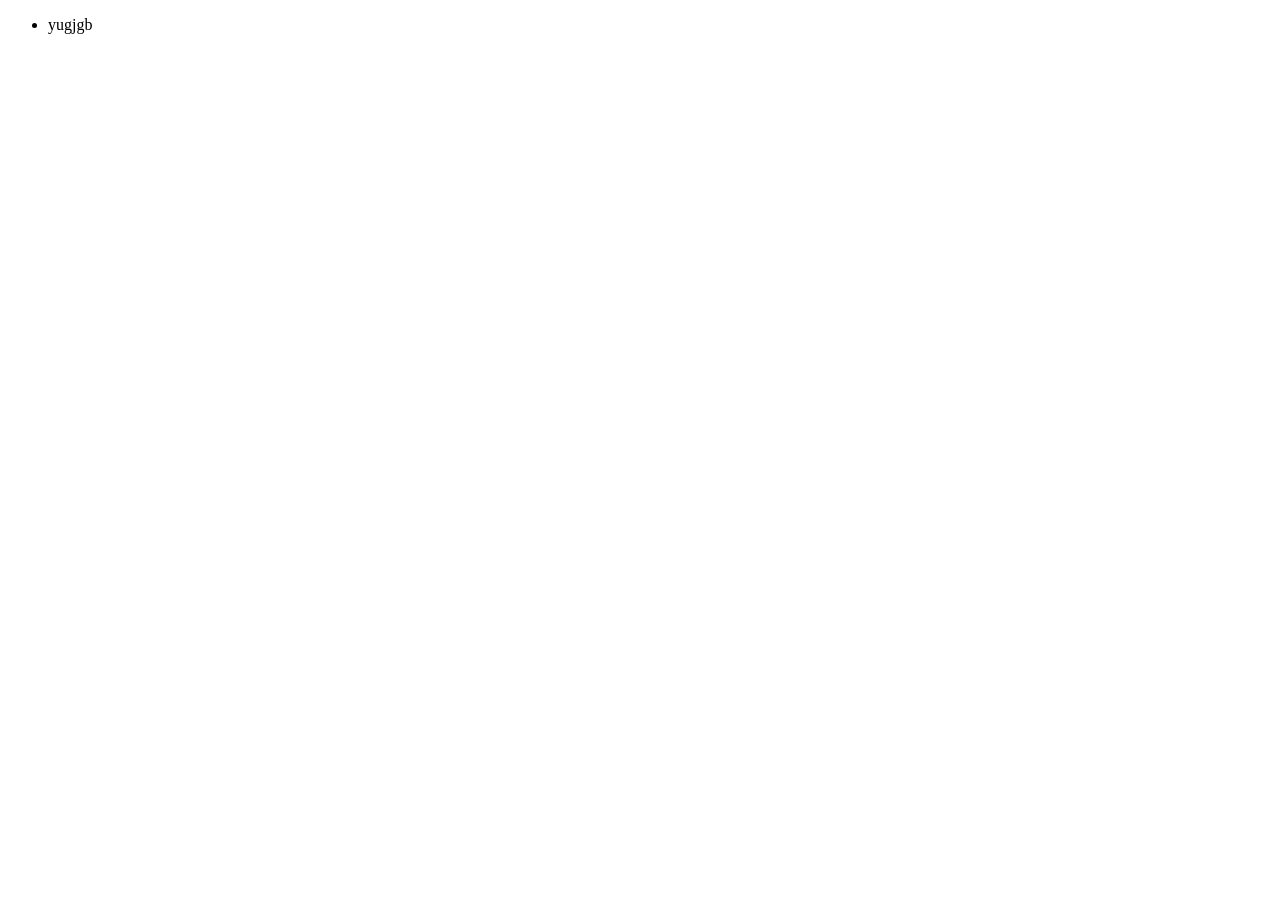
==== index.html @ 10222308 "changes" ====
<!doctype html>
<html lang="en">
  <head>
    <meta charset="UTF-8" />
    <meta name="viewport" content="width=device-width, initial-scale=1.0" />
    <title>Document</title>
  </head>
  <body>
    <ul>
      <li>yugjgb</li>
    </ul>
  </body>
</html>
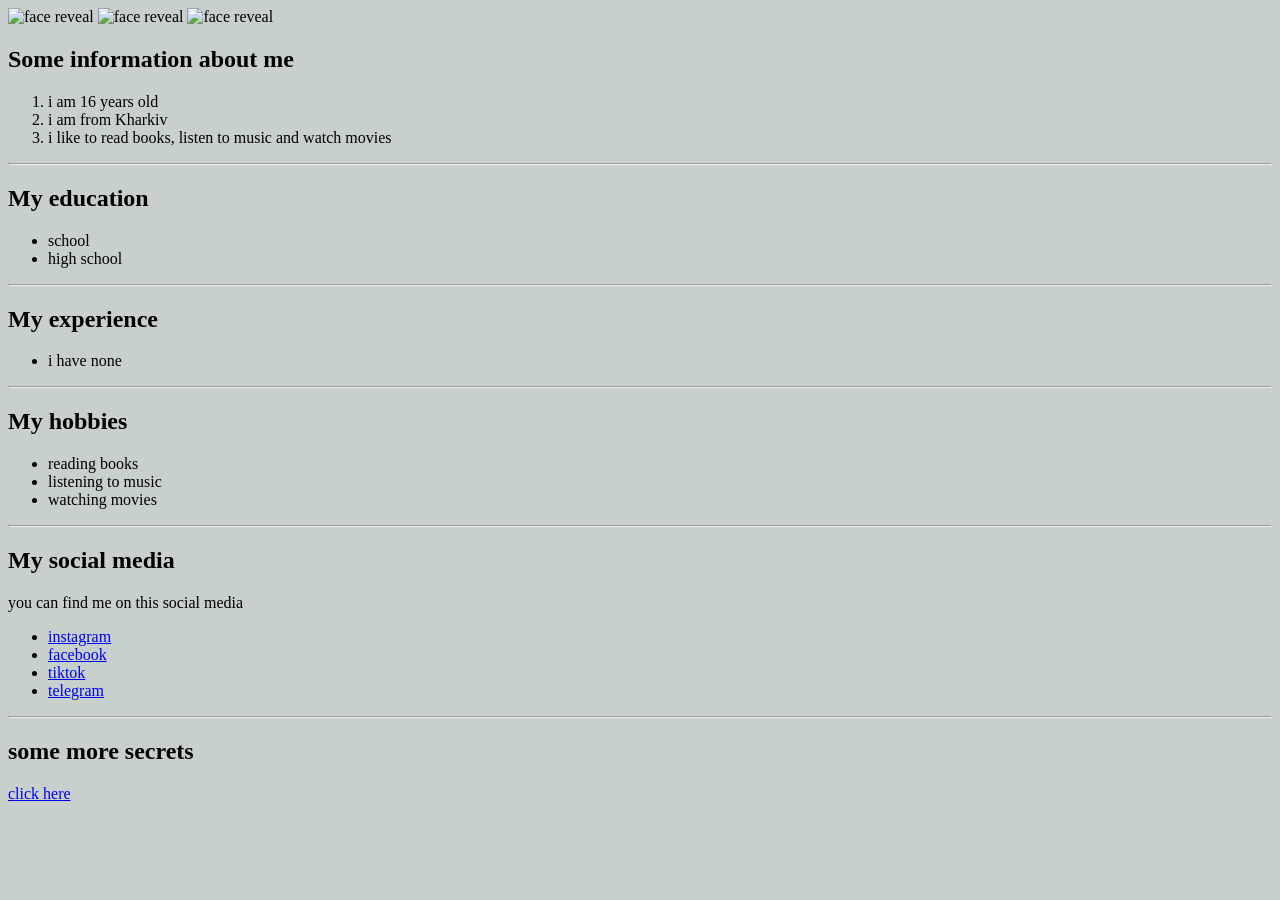
==== commit 04417c8e: "changes" ====
--- a/index.html
+++ b/index.html
@@ -6,8 +6,108 @@
     <title>Document</title>
   </head>
   <body>
-    <ul>
-      <li>yugjgb</li>
-    </ul>
+    <img src="./pavlin.jpg" alt="face reveal" height="300" width="300" />
+
+    <img src="pavlin 3.jpg" alt="face reveal" height="300" width="300" />
+
+    <img src="pavlin 2.jpg" alt="face reveal" height="300" width="300" />
+    <section>
+      <h2>Some information about me</h2>
+
+      <ol>
+        <li>i am 16 years old</li>
+        <li>i am from Kharkiv</li>
+        <li>i like to read books, listen to music and watch movies</li>
+      </ol>
+    </section>
+
+    <hr />
+    <section>
+      <h2>My education</h2>
+
+      <ul>
+        <li>school</li>
+        <li>high school</li>
+      </ul>
+    </section>
+
+    <section>
+      <hr />
+
+      <h2>My experience</h2>
+
+      <ul>
+        <li>i have none</li>
+      </ul>
+    </section>
+
+    <hr />
+
+    <section>
+      <h2>My hobbies</h2>
+
+      <ul>
+        <li>reading books</li>
+        <li>listening to music</li>
+        <li>watching movies</li>
+      </ul>
+    </section>
+
+    <hr />
+
+    <section>
+      <h2>My social media</h2>
+      <p style="color: black">you can find me on this social media</p>
+
+      <ul>
+        <li>
+          <a
+            href="https://www.instagram.com"
+            target="_blank"
+            rel="noopener noreferrer"
+            >instagram</a
+          >
+        </li>
+        <li>
+          <a
+            href="https://www.facebook.com"
+            target="_blank"
+            rel="noopener noreferrer"
+            >facebook</a
+          >
+        </li>
+        <li>
+          <a
+            href="https://www.tiktok.com"
+            target="_blank"
+            rel="noopener noreferrer"
+            >tiktok</a
+          >
+        </li>
+        <li>
+          <a
+            href="https://t.me/Ietyaga"
+            target="_blank"
+            rel="noopener noreferrer"
+            >telegram</a
+          >
+        </li>
+      </ul>
+    </section>
+
+    <section>
+      <hr />
+      <h2>some more secrets</h2>
+
+      <a href="about.html" target="_blank" rel="noopener noreferrer">
+        click here
+      </a>
+    </section>
+
+    <style>
+      body {
+        background-color: #c7d0cc;
+      }
+    </style>
   </body>
 </html>
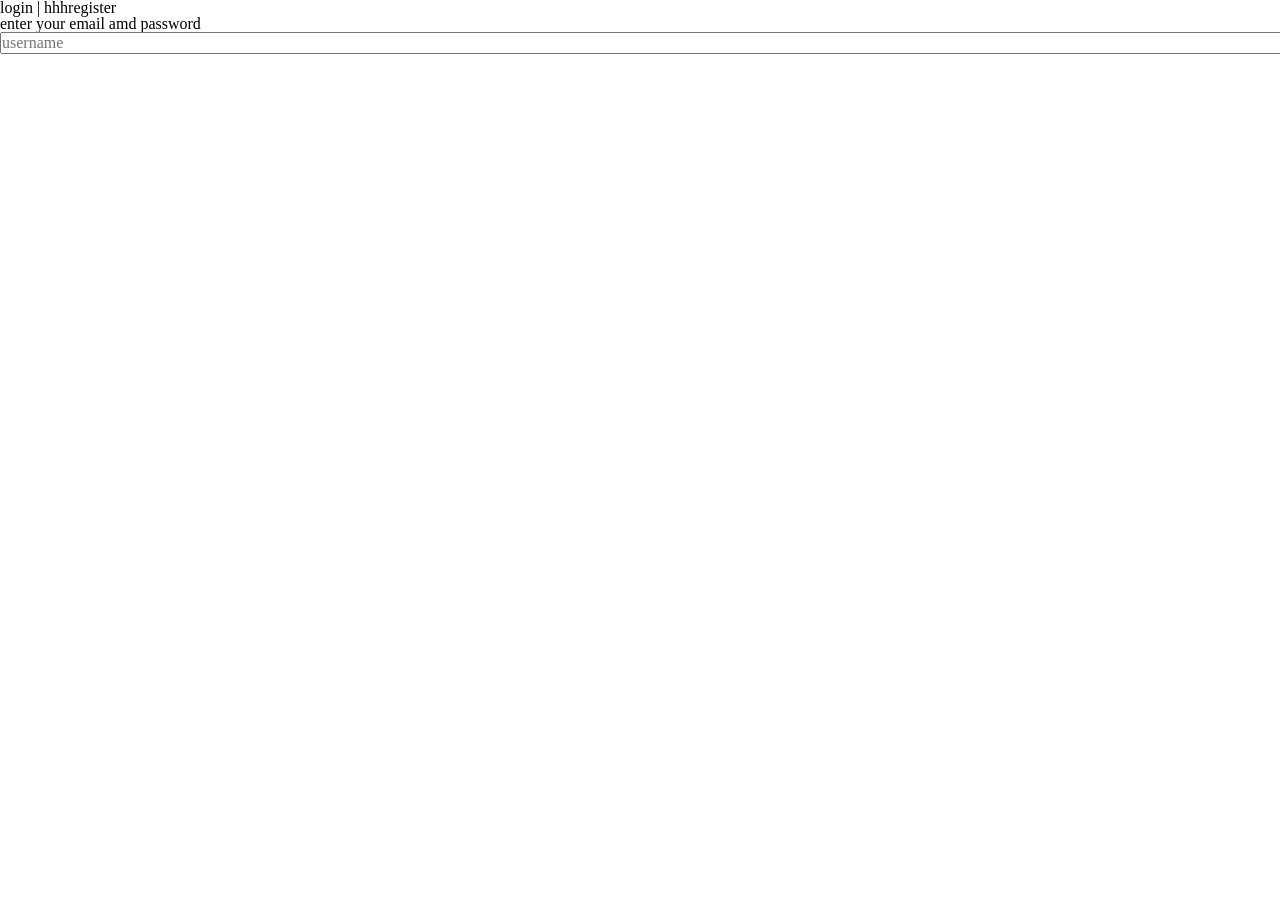
==== commit cd5589d3: "some ch" ====
--- a/index.html
+++ b/index.html
@@ -4,110 +4,28 @@
     <meta charset="UTF-8" />
     <meta name="viewport" content="width=device-width, initial-scale=1.0" />
     <title>Document</title>
+    <link rel="stylesheet" href="css.css" />
+    <link rel="stylesheet" href="reset.css" />
+    <link rel="stylesheet" href="norm.css" />
+    <meta charset="UTF-8" />
+    <meta name="viewport" content="width=device-width, initial-scale=1.0" />
+    <title>Document</title>
   </head>
   <body>
-    <img src="./pavlin.jpg" alt="face reveal" height="300" width="300" />
-
-    <img src="pavlin 3.jpg" alt="face reveal" height="300" width="300" />
-
-    <img src="pavlin 2.jpg" alt="face reveal" height="300" width="300" />
-    <section>
-      <h2>Some information about me</h2>
-
-      <ol>
-        <li>i am 16 years old</li>
-        <li>i am from Kharkiv</li>
-        <li>i like to read books, listen to music and watch movies</li>
-      </ol>
-    </section>
-
-    <hr />
-    <section>
-      <h2>My education</h2>
-
-      <ul>
-        <li>school</li>
-        <li>high school</li>
-      </ul>
-    </section>
-
-    <section>
-      <hr />
-
-      <h2>My experience</h2>
-
-      <ul>
-        <li>i have none</li>
-      </ul>
-    </section>
-
-    <hr />
-
-    <section>
-      <h2>My hobbies</h2>
-
-      <ul>
-        <li>reading books</li>
-        <li>listening to music</li>
-        <li>watching movies</li>
-      </ul>
-    </section>
-
-    <hr />
-
-    <section>
-      <h2>My social media</h2>
-      <p style="color: black">you can find me on this social media</p>
-
-      <ul>
-        <li>
-          <a
-            href="https://www.instagram.com"
-            target="_blank"
-            rel="noopener noreferrer"
-            >instagram</a
-          >
-        </li>
-        <li>
-          <a
-            href="https://www.facebook.com"
-            target="_blank"
-            rel="noopener noreferrer"
-            >facebook</a
-          >
-        </li>
-        <li>
-          <a
-            href="https://www.tiktok.com"
-            target="_blank"
-            rel="noopener noreferrer"
-            >tiktok</a
-          >
-        </li>
-        <li>
-          <a
-            href="https://t.me/Ietyaga"
-            target="_blank"
-            rel="noopener noreferrer"
-            >telegram</a
-          >
-        </li>
-      </ul>
-    </section>
-
-    <section>
-      <hr />
-      <h2>some more secrets</h2>
-
-      <a href="about.html" target="_blank" rel="noopener noreferrer">
-        click here
-      </a>
-    </section>
-
-    <style>
-      body {
-        background-color: #c7d0cc;
-      }
-    </style>
+    <header></header>
+    <main>
+      <section class="form-section">
+        <h2>login | hhhregister</h2>
+        <form>
+          <p>enter your email amd password</p>
+          <p>
+            <label>
+              <input type="text" placeholder="username" />
+            </label>
+          </p>
+        </form>
+      </section>
+    </main>
+    <footer></footer>
   </body>
 </html>
--- a/css.css
+++ b/css.css
@@ -0,0 +1,21 @@
+h2 ~ p {
+color: red;
+}
+
+#sometext {
+    color: red;}
+    * { 
+    
+    }
+    * { margin: 0;
+    padding: 0;}
+    
+    img { max-width: 100%;}
+    input {width: 100%;}
+    .form section { 
+        max-width: 300px;
+        margin-left:auto; 
+        margin-right: auto;}
+
+    .login footer {}
+
--- a/norm.css
+++ b/norm.css
@@ -0,0 +1,349 @@
+/*! normalize.css v8.0.1 | MIT License | github.com/necolas/normalize.css */
+
+/* Document
+   ========================================================================== */
+
+/**
+ * 1. Correct the line height in all browsers.
+ * 2. Prevent adjustments of font size after orientation changes in iOS.
+ */
+
+html {
+  line-height: 1.15; /* 1 */
+  -webkit-text-size-adjust: 100%; /* 2 */
+}
+
+/* Sections
+   ========================================================================== */
+
+/**
+ * Remove the margin in all browsers.
+ */
+
+body {
+  margin: 0;
+}
+
+/**
+ * Render the `main` element consistently in IE.
+ */
+
+main {
+  display: block;
+}
+
+/**
+ * Correct the font size and margin on `h1` elements within `section` and
+ * `article` contexts in Chrome, Firefox, and Safari.
+ */
+
+h1 {
+  font-size: 2em;
+  margin: 0.67em 0;
+}
+
+/* Grouping content
+   ========================================================================== */
+
+/**
+ * 1. Add the correct box sizing in Firefox.
+ * 2. Show the overflow in Edge and IE.
+ */
+
+hr {
+  box-sizing: content-box; /* 1 */
+  height: 0; /* 1 */
+  overflow: visible; /* 2 */
+}
+
+/**
+ * 1. Correct the inheritance and scaling of font size in all browsers.
+ * 2. Correct the odd `em` font sizing in all browsers.
+ */
+
+pre {
+  font-family: monospace, monospace; /* 1 */
+  font-size: 1em; /* 2 */
+}
+
+/* Text-level semantics
+   ========================================================================== */
+
+/**
+ * Remove the gray background on active links in IE 10.
+ */
+
+a {
+  background-color: transparent;
+}
+
+/**
+ * 1. Remove the bottom border in Chrome 57-
+ * 2. Add the correct text decoration in Chrome, Edge, IE, Opera, and Safari.
+ */
+
+abbr[title] {
+  border-bottom: none; /* 1 */
+  text-decoration: underline; /* 2 */
+  text-decoration: underline dotted; /* 2 */
+}
+
+/**
+ * Add the correct font weight in Chrome, Edge, and Safari.
+ */
+
+b,
+strong {
+  font-weight: bolder;
+}
+
+/**
+ * 1. Correct the inheritance and scaling of font size in all browsers.
+ * 2. Correct the odd `em` font sizing in all browsers.
+ */
+
+code,
+kbd,
+samp {
+  font-family: monospace, monospace; /* 1 */
+  font-size: 1em; /* 2 */
+}
+
+/**
+ * Add the correct font size in all browsers.
+ */
+
+small {
+  font-size: 80%;
+}
+
+/**
+ * Prevent `sub` and `sup` elements from affecting the line height in
+ * all browsers.
+ */
+
+sub,
+sup {
+  font-size: 75%;
+  line-height: 0;
+  position: relative;
+  vertical-align: baseline;
+}
+
+sub {
+  bottom: -0.25em;
+}
+
+sup {
+  top: -0.5em;
+}
+
+/* Embedded content
+   ========================================================================== */
+
+/**
+ * Remove the border on images inside links in IE 10.
+ */
+
+img {
+  border-style: none;
+}
+
+/* Forms
+   ========================================================================== */
+
+/**
+ * 1. Change the font styles in all browsers.
+ * 2. Remove the margin in Firefox and Safari.
+ */
+
+button,
+input,
+optgroup,
+select,
+textarea {
+  font-family: inherit; /* 1 */
+  font-size: 100%; /* 1 */
+  line-height: 1.15; /* 1 */
+  margin: 0; /* 2 */
+}
+
+/**
+ * Show the overflow in IE.
+ * 1. Show the overflow in Edge.
+ */
+
+button,
+input { /* 1 */
+  overflow: visible;
+}
+
+/**
+ * Remove the inheritance of text transform in Edge, Firefox, and IE.
+ * 1. Remove the inheritance of text transform in Firefox.
+ */
+
+button,
+select { /* 1 */
+  text-transform: none;
+}
+
+/**
+ * Correct the inability to style clickable types in iOS and Safari.
+ */
+
+button,
+[type="button"],
+[type="reset"],
+[type="submit"] {
+  -webkit-appearance: button;
+}
+
+/**
+ * Remove the inner border and padding in Firefox.
+ */
+
+button::-moz-focus-inner,
+[type="button"]::-moz-focus-inner,
+[type="reset"]::-moz-focus-inner,
+[type="submit"]::-moz-focus-inner {
+  border-style: none;
+  padding: 0;
+}
+
+/**
+ * Restore the focus styles unset by the previous rule.
+ */
+
+button:-moz-focusring,
+[type="button"]:-moz-focusring,
+[type="reset"]:-moz-focusring,
+[type="submit"]:-moz-focusring {
+  outline: 1px dotted ButtonText;
+}
+
+/**
+ * Correct the padding in Firefox.
+ */
+
+fieldset {
+  padding: 0.35em 0.75em 0.625em;
+}
+
+/**
+ * 1. Correct the text wrapping in Edge and IE.
+ * 2. Correct the color inheritance from `fieldset` elements in IE.
+ * 3. Remove the padding so developers are not caught out when they zero out
+ *    `fieldset` elements in all browsers.
+ */
+
+legend {
+  box-sizing: border-box; /* 1 */
+  color: inherit; /* 2 */
+  display: table; /* 1 */
+  max-width: 100%; /* 1 */
+  padding: 0; /* 3 */
+  white-space: normal; /* 1 */
+}
+
+/**
+ * Add the correct vertical alignment in Chrome, Firefox, and Opera.
+ */
+
+progress {
+  vertical-align: baseline;
+}
+
+/**
+ * Remove the default vertical scrollbar in IE 10+.
+ */
+
+textarea {
+  overflow: auto;
+}
+
+/**
+ * 1. Add the correct box sizing in IE 10.
+ * 2. Remove the padding in IE 10.
+ */
+
+[type="checkbox"],
+[type="radio"] {
+  box-sizing: border-box; /* 1 */
+  padding: 0; /* 2 */
+}
+
+/**
+ * Correct the cursor style of increment and decrement buttons in Chrome.
+ */
+
+[type="number"]::-webkit-inner-spin-button,
+[type="number"]::-webkit-outer-spin-button {
+  height: auto;
+}
+
+/**
+ * 1. Correct the odd appearance in Chrome and Safari.
+ * 2. Correct the outline style in Safari.
+ */
+
+[type="search"] {
+  -webkit-appearance: textfield; /* 1 */
+  outline-offset: -2px; /* 2 */
+}
+
+/**
+ * Remove the inner padding in Chrome and Safari on macOS.
+ */
+
+[type="search"]::-webkit-search-decoration {
+  -webkit-appearance: none;
+}
+
+/**
+ * 1. Correct the inability to style clickable types in iOS and Safari.
+ * 2. Change font properties to `inherit` in Safari.
+ */
+
+::-webkit-file-upload-button {
+  -webkit-appearance: button; /* 1 */
+  font: inherit; /* 2 */
+}
+
+/* Interactive
+   ========================================================================== */
+
+/*
+ * Add the correct display in Edge, IE 10+, and Firefox.
+ */
+
+details {
+  display: block;
+}
+
+/*
+ * Add the correct display in all browsers.
+ */
+
+summary {
+  display: list-item;
+}
+
+/* Misc
+   ========================================================================== */
+
+/**
+ * Add the correct display in IE 10+.
+ */
+
+template {
+  display: none;
+}
+
+/**
+ * Add the correct display in IE 10.
+ */
+
+[hidden] {
+  display: none;
+}
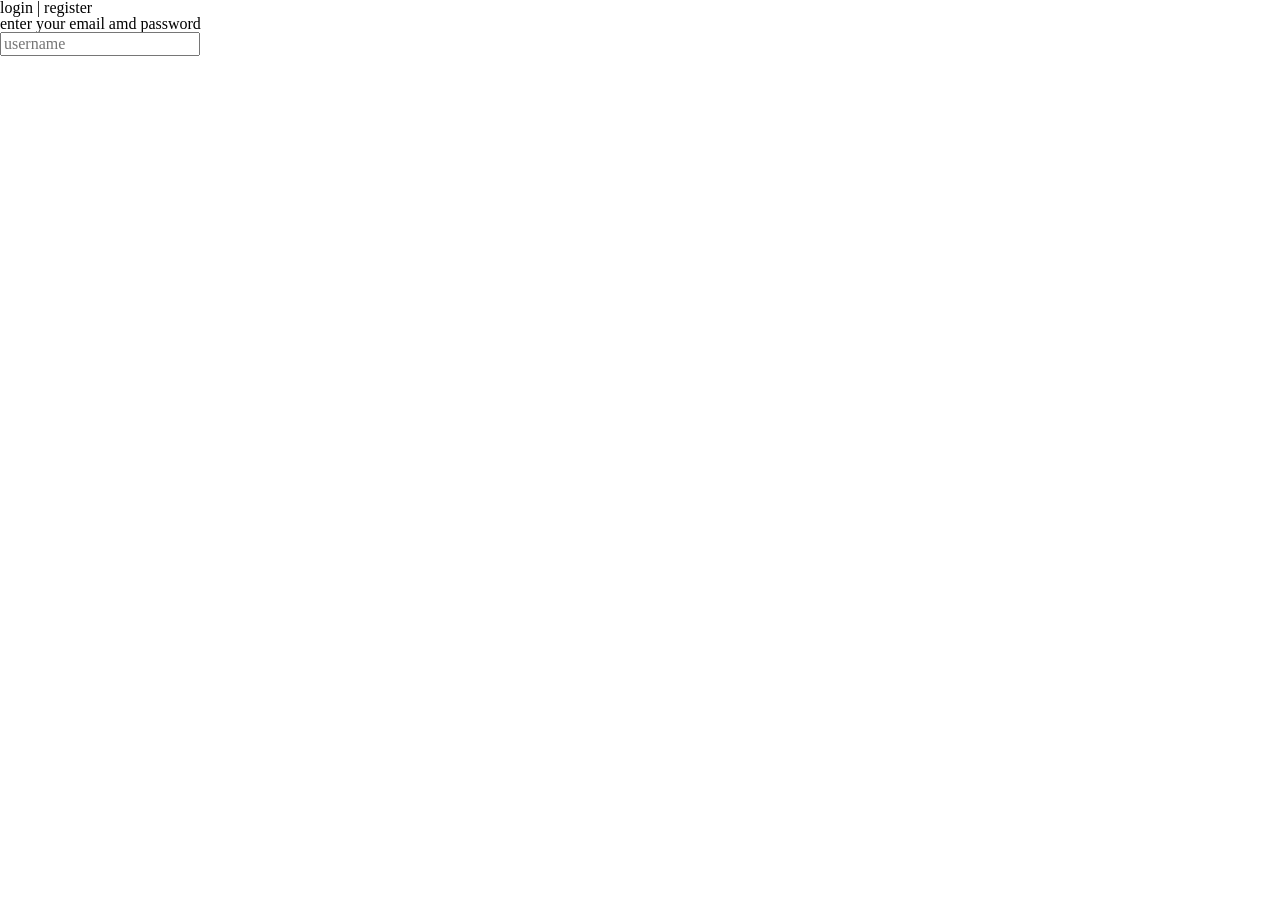
==== commit 1fe502c7: "dlya dz" ====
--- a/index.html
+++ b/index.html
@@ -9,13 +9,13 @@
     <link rel="stylesheet" href="norm.css" />
     <meta charset="UTF-8" />
     <meta name="viewport" content="width=device-width, initial-scale=1.0" />
-    <title>Document</title>
+    <title></title>
   </head>
   <body>
     <header></header>
     <main>
       <section class="form-section">
-        <h2>login | hhhregister</h2>
+        <h2>login | register</h2>
         <form>
           <p>enter your email amd password</p>
           <p>
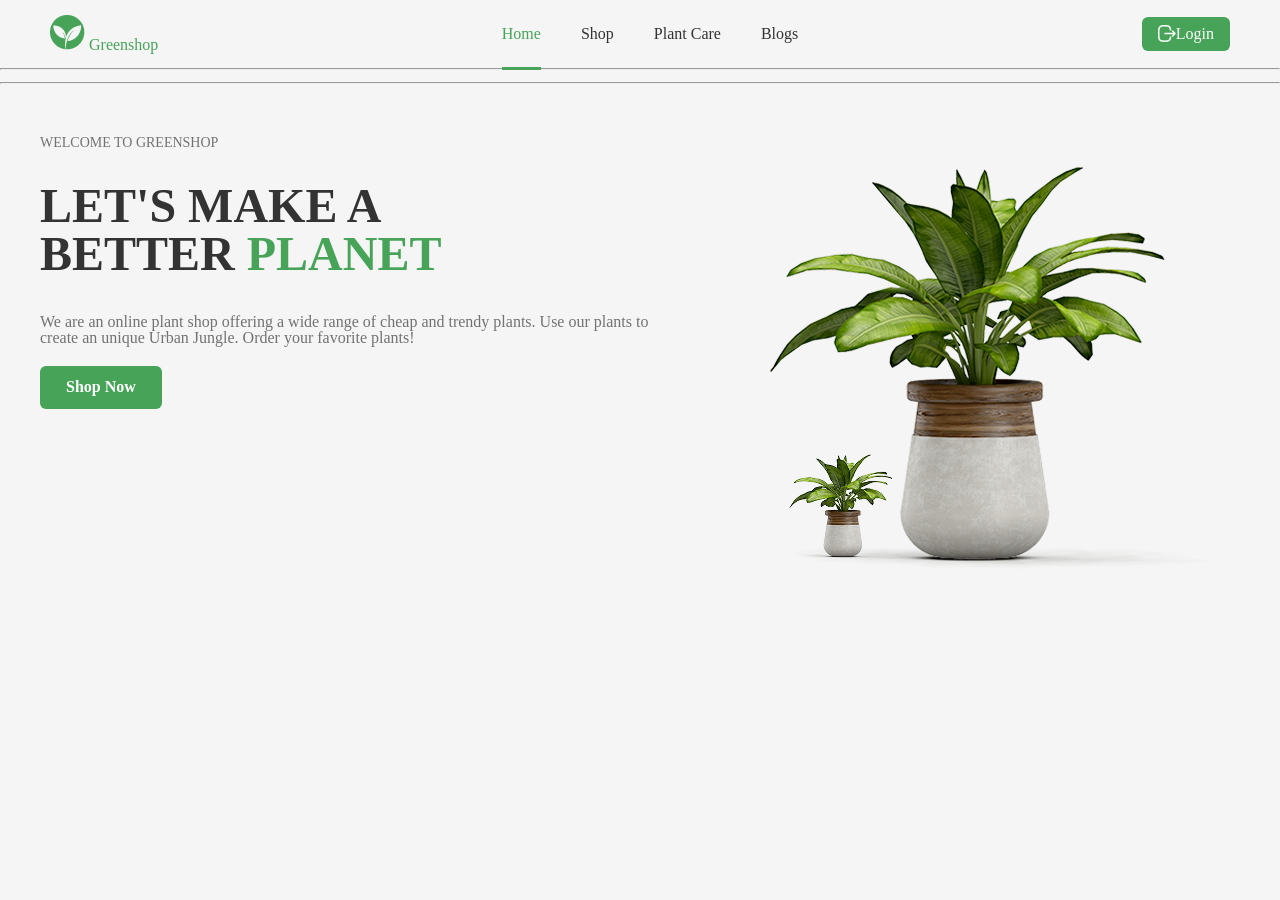
==== commit aa013e8b: "homework greenshop" ====
--- a/index.html
+++ b/index.html
@@ -3,29 +3,57 @@
   <head>
     <meta charset="UTF-8" />
     <meta name="viewport" content="width=device-width, initial-scale=1.0" />
-    <title>Document</title>
-    <link rel="stylesheet" href="css.css" />
-    <link rel="stylesheet" href="reset.css" />
-    <link rel="stylesheet" href="norm.css" />
-    <meta charset="UTF-8" />
-    <meta name="viewport" content="width=device-width, initial-scale=1.0" />
-    <title></title>
+    <title>Greenshop</title>
+    <link rel="stylesheet" href="./styles/css.css" />
+    <link rel="stylesheet" href="./styles/reset.css" />
+    <link rel="stylesheet" href="./styles/norm.css" />
   </head>
   <body>
-    <header></header>
-    <main>
-      <section class="form-section">
-        <h2>login | register</h2>
-        <form>
-          <p>enter your email amd password</p>
-          <p>
-            <label>
-              <input type="text" placeholder="username" />
-            </label>
-          </p>
-        </form>
-      </section>
-    </main>
-    <footer></footer>
+    <header class="header container">
+      <header class="navbar">
+        <div class="logo">
+          <img src="./Vector.png" alt="Greenshop" />
+          <span font-size: 23px;>Greenshop</span>
+        </div>
+
+        <nav class="nav-links">
+          <ul class="menu">
+            <li><a class="active">Home</a></li>
+            <li><a>Shop</a></li>
+            <li><a>Plant Care</a></li>
+            <li><a>Blogs</a></li>
+          </ul>
+        </nav>
+
+        <button class="login-btn">
+          <img src="./Logout.png" alt="Logout" /> Login
+        </button>
+      </header>
+      <hr />
+    </header>
+    <hr class="divider" />
+    <section class="hero">
+      <div class="hero-content">
+        <p class="welcome">WELCOME TO GREENSHOP</p>
+
+        <h1>
+          LET'S MAKE A<br />
+          BETTER <span style="color: #46a358">PLANET</span>
+
+          <br />
+        </h1>
+        <br />
+        <p class="description">
+          We are an online plant shop offering a wide range of cheap and trendy
+          plants. Use our plants to create an unique Urban Jungle. Order your
+          favorite plants!
+        </p>
+        <button class="shop-btn">Shop Now</button>
+      </div>
+
+      <div class="hero-image">
+        <img src="./Group 25.png" alt="Plant" />
+      </div>
+    </section>
   </body>
 </html>
--- a/styles/css.css
+++ b/styles/css.css
@@ -0,0 +1,102 @@
+*{
+    margin:0;
+    padding:0;
+    box-sizing:border-box;
+}
+
+body{
+    font-family:'Poppins',sans-serif;
+    background: #f5f5f5;
+}
+
+.divider{
+   margin: 12px 0;
+   color: #46A35880
+}
+
+span{
+  color:#46A358
+  
+}
+
+.login-btn:hover {
+  background: #3a8f4a;
+}
+.navbar {
+  display: flex;
+  align-items: center;           
+  justify-content: space-between;
+  padding: 15px 50px;
+}
+
+.nav-links a {
+  text-decoration: none;
+  color: #333;
+}
+
+.login-btn {
+  display: flex;
+  align-items: center;
+   border-radius: 6px;
+  background-color: #46a358;     
+  color: white;
+  border: none;
+  padding: 8px 16px;
+  border-radius: 6px;
+  cursor: pointer;
+}
+
+
+.hero {
+ display: flex;
+  
+  gap: 40px;                     
+  padding: 40px;
+}
+
+.hero-content p {
+  color: #727272;
+  font-weight: 400;
+  text-align:top;
+}
+
+.menu{
+    display:flex;
+    
+    gap:40px;
+}
+
+.menu a{
+    text-decoration:none;
+    color:#333;
+    font-weight:500;
+}
+
+.menu .active{
+    color:#46A358;
+    border-bottom:3px solid #46A358;
+    padding-bottom:25px;
+}
+.shop-btn{
+   background-color: #46a358;
+  color: white;
+  border: none;
+  padding: 12px 26px;
+  border-radius: 6px;
+  font-weight: bold;
+  cursor: pointer;
+  margin-top: 20px;
+}
+
+.hero-content h1{
+    font-size: 48px;
+    font-weight: bold;
+    color: #333;
+    margin-bottom: 20px;
+}
+
+.welcome{
+  color:#3D3D3D;
+  font-weight:500;
+  font-size:14px;
+}
--- a/styles/norm.css
+++ b/styles/norm.css
@@ -0,0 +1,349 @@
+/*! normalize.css v8.0.1 | MIT License | github.com/necolas/normalize.css */
+
+/* Document
+   ========================================================================== */
+
+/**
+ * 1. Correct the line height in all browsers.
+ * 2. Prevent adjustments of font size after orientation changes in iOS.
+ */
+
+html {
+  line-height: 1.15; /* 1 */
+  -webkit-text-size-adjust: 100%; /* 2 */
+}
+
+/* Sections
+   ========================================================================== */
+
+/**
+ * Remove the margin in all browsers.
+ */
+
+body {
+  margin: 0;
+}
+
+/**
+ * Render the `main` element consistently in IE.
+ */
+
+main {
+  display: block;
+}
+
+/**
+ * Correct the font size and margin on `h1` elements within `section` and
+ * `article` contexts in Chrome, Firefox, and Safari.
+ */
+
+h1 {
+  font-size: 2em;
+  margin: 0.67em 0;
+}
+
+/* Grouping content
+   ========================================================================== */
+
+/**
+ * 1. Add the correct box sizing in Firefox.
+ * 2. Show the overflow in Edge and IE.
+ */
+
+hr {
+  box-sizing: content-box; /* 1 */
+  height: 0; /* 1 */
+  overflow: visible; /* 2 */
+}
+
+/**
+ * 1. Correct the inheritance and scaling of font size in all browsers.
+ * 2. Correct the odd `em` font sizing in all browsers.
+ */
+
+pre {
+  font-family: monospace, monospace; /* 1 */
+  font-size: 1em; /* 2 */
+}
+
+/* Text-level semantics
+   ========================================================================== */
+
+/**
+ * Remove the gray background on active links in IE 10.
+ */
+
+a {
+  background-color: transparent;
+}
+
+/**
+ * 1. Remove the bottom border in Chrome 57-
+ * 2. Add the correct text decoration in Chrome, Edge, IE, Opera, and Safari.
+ */
+
+abbr[title] {
+  border-bottom: none; /* 1 */
+  text-decoration: underline; /* 2 */
+  text-decoration: underline dotted; /* 2 */
+}
+
+/**
+ * Add the correct font weight in Chrome, Edge, and Safari.
+ */
+
+b,
+strong {
+  font-weight: bolder;
+}
+
+/**
+ * 1. Correct the inheritance and scaling of font size in all browsers.
+ * 2. Correct the odd `em` font sizing in all browsers.
+ */
+
+code,
+kbd,
+samp {
+  font-family: monospace, monospace; /* 1 */
+  font-size: 1em; /* 2 */
+}
+
+/**
+ * Add the correct font size in all browsers.
+ */
+
+small {
+  font-size: 80%;
+}
+
+/**
+ * Prevent `sub` and `sup` elements from affecting the line height in
+ * all browsers.
+ */
+
+sub,
+sup {
+  font-size: 75%;
+  line-height: 0;
+  position: relative;
+  vertical-align: baseline;
+}
+
+sub {
+  bottom: -0.25em;
+}
+
+sup {
+  top: -0.5em;
+}
+
+/* Embedded content
+   ========================================================================== */
+
+/**
+ * Remove the border on images inside links in IE 10.
+ */
+
+img {
+  border-style: none;
+}
+
+/* Forms
+   ========================================================================== */
+
+/**
+ * 1. Change the font styles in all browsers.
+ * 2. Remove the margin in Firefox and Safari.
+ */
+
+button,
+input,
+optgroup,
+select,
+textarea {
+  font-family: inherit; /* 1 */
+  font-size: 100%; /* 1 */
+  line-height: 1.15; /* 1 */
+  margin: 0; /* 2 */
+}
+
+/**
+ * Show the overflow in IE.
+ * 1. Show the overflow in Edge.
+ */
+
+button,
+input { /* 1 */
+  overflow: visible;
+}
+
+/**
+ * Remove the inheritance of text transform in Edge, Firefox, and IE.
+ * 1. Remove the inheritance of text transform in Firefox.
+ */
+
+button,
+select { /* 1 */
+  text-transform: none;
+}
+
+/**
+ * Correct the inability to style clickable types in iOS and Safari.
+ */
+
+button,
+[type="button"],
+[type="reset"],
+[type="submit"] {
+  -webkit-appearance: button;
+}
+
+/**
+ * Remove the inner border and padding in Firefox.
+ */
+
+button::-moz-focus-inner,
+[type="button"]::-moz-focus-inner,
+[type="reset"]::-moz-focus-inner,
+[type="submit"]::-moz-focus-inner {
+  border-style: none;
+  padding: 0;
+}
+
+/**
+ * Restore the focus styles unset by the previous rule.
+ */
+
+button:-moz-focusring,
+[type="button"]:-moz-focusring,
+[type="reset"]:-moz-focusring,
+[type="submit"]:-moz-focusring {
+  outline: 1px dotted ButtonText;
+}
+
+/**
+ * Correct the padding in Firefox.
+ */
+
+fieldset {
+  padding: 0.35em 0.75em 0.625em;
+}
+
+/**
+ * 1. Correct the text wrapping in Edge and IE.
+ * 2. Correct the color inheritance from `fieldset` elements in IE.
+ * 3. Remove the padding so developers are not caught out when they zero out
+ *    `fieldset` elements in all browsers.
+ */
+
+legend {
+  box-sizing: border-box; /* 1 */
+  color: inherit; /* 2 */
+  display: table; /* 1 */
+  max-width: 100%; /* 1 */
+  padding: 0; /* 3 */
+  white-space: normal; /* 1 */
+}
+
+/**
+ * Add the correct vertical alignment in Chrome, Firefox, and Opera.
+ */
+
+progress {
+  vertical-align: baseline;
+}
+
+/**
+ * Remove the default vertical scrollbar in IE 10+.
+ */
+
+textarea {
+  overflow: auto;
+}
+
+/**
+ * 1. Add the correct box sizing in IE 10.
+ * 2. Remove the padding in IE 10.
+ */
+
+[type="checkbox"],
+[type="radio"] {
+  box-sizing: border-box; /* 1 */
+  padding: 0; /* 2 */
+}
+
+/**
+ * Correct the cursor style of increment and decrement buttons in Chrome.
+ */
+
+[type="number"]::-webkit-inner-spin-button,
+[type="number"]::-webkit-outer-spin-button {
+  height: auto;
+}
+
+/**
+ * 1. Correct the odd appearance in Chrome and Safari.
+ * 2. Correct the outline style in Safari.
+ */
+
+[type="search"] {
+  -webkit-appearance: textfield; /* 1 */
+  outline-offset: -2px; /* 2 */
+}
+
+/**
+ * Remove the inner padding in Chrome and Safari on macOS.
+ */
+
+[type="search"]::-webkit-search-decoration {
+  -webkit-appearance: none;
+}
+
+/**
+ * 1. Correct the inability to style clickable types in iOS and Safari.
+ * 2. Change font properties to `inherit` in Safari.
+ */
+
+::-webkit-file-upload-button {
+  -webkit-appearance: button; /* 1 */
+  font: inherit; /* 2 */
+}
+
+/* Interactive
+   ========================================================================== */
+
+/*
+ * Add the correct display in Edge, IE 10+, and Firefox.
+ */
+
+details {
+  display: block;
+}
+
+/*
+ * Add the correct display in all browsers.
+ */
+
+summary {
+  display: list-item;
+}
+
+/* Misc
+   ========================================================================== */
+
+/**
+ * Add the correct display in IE 10+.
+ */
+
+template {
+  display: none;
+}
+
+/**
+ * Add the correct display in IE 10.
+ */
+
+[hidden] {
+  display: none;
+}
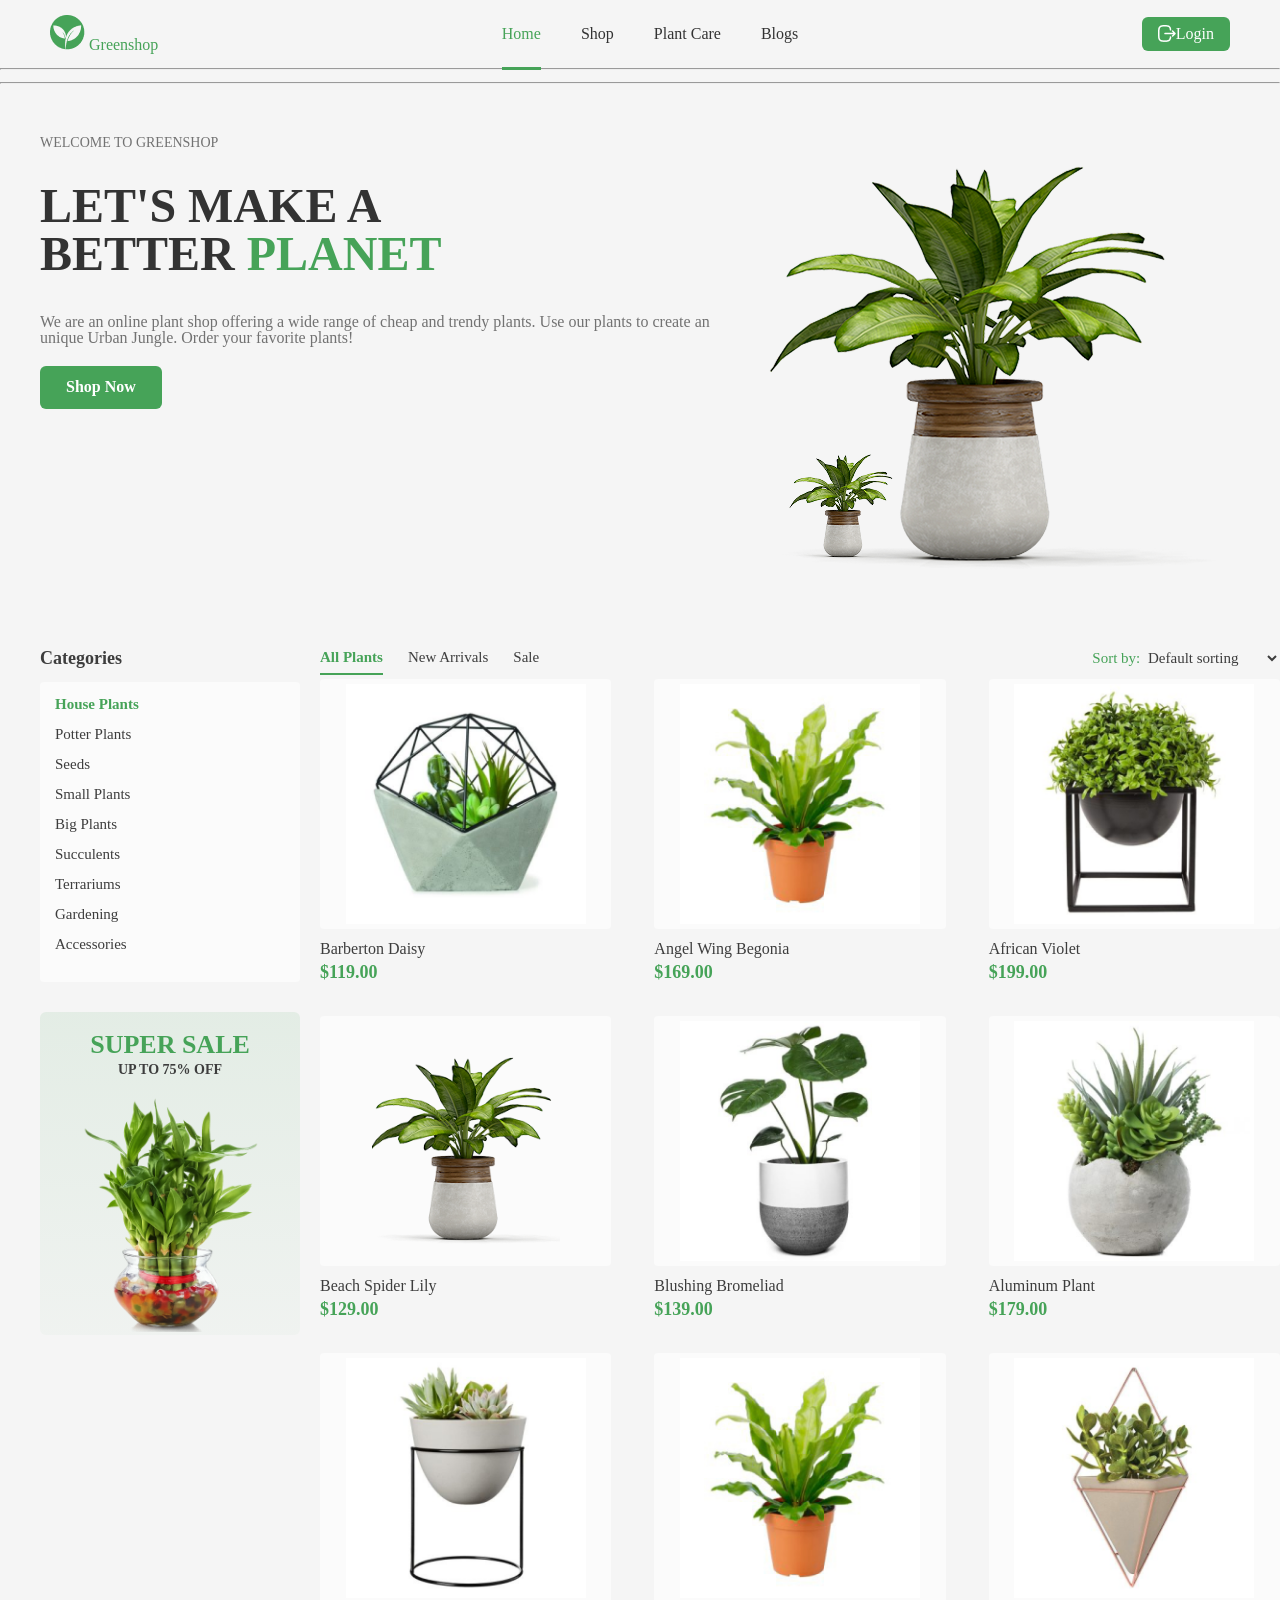
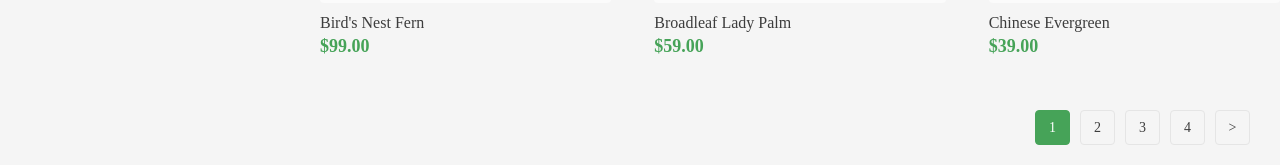
==== commit 3e934b83: "update" ====
--- a/index.html
+++ b/index.html
@@ -55,5 +55,149 @@
         <img src="./Group 25.png" alt="Plant" />
       </div>
     </section>
+
+    <section class="shop-section clearfix">
+      <aside class="sidebar">
+        <div class="categories">
+          <h3 class="sidebar-title">Categories</h3>
+          <ul class="category-list">
+            <li class="active">
+              <a href="#">House Plants</a>
+            </li>
+            <li>
+              <a href="#">Potter Plants</a>
+            </li>
+            <li>
+              <a href="#">Seeds</a>
+            </li>
+            <li>
+              <a href="#">Small Plants</a>
+            </li>
+            <li>
+              <a href="#">Big Plants</a>
+            </li>
+            <li>
+              <a href="#">Succulents</a>
+            </li>
+            <li>
+              <a href="#">Terrariums</a>
+            </li>
+            <li>
+              <a href="#">Gardening</a>
+            </li>
+            <li>
+              <a href="#">Accessories</a>
+            </li>
+          </ul>
+        </div>
+
+        <div class="sale-banner">
+          <h2>Super Sale</h2>
+          <p>UP TO 75% OFF</p>
+          <img src="./444.png" alt="Super Sale Plant" />
+        </div>
+      </aside>
+
+      <div class="products-content">
+        <div class="shop-navbar clearfix">
+          <ul class="filter-tabs">
+            <li class="active"><a href="#">All Plants</a></li>
+            <li><a href="#">New Arrivals</a></li>
+            <li><a href="#">Sale</a></li>
+          </ul>
+
+          <div class="sort-by">
+            <span>Sort by: </span>
+            <select>
+              <option value="default">Default sorting</option>
+              <option value="cheap">Price: Low to High</option>
+              <option value="expensive">Price: High to Low</option>
+            </select>
+          </div>
+        </div>
+
+        <div class="products-grid clearfix">
+          <div class="product-card">
+            <div class="img-box">
+              <img src="./image 1.png" alt="Barberton Daisy" />
+            </div>
+            <h4 class="product-title">Barberton Daisy</h4>
+            <p class="product-price">$119.00</p>
+          </div>
+
+          <div class="product-card">
+            <div class="img-box">
+              <img src="./product-21-320x320 1.png" alt="Angel Wing Begonia" />
+            </div>
+            <h4 class="product-title">Angel Wing Begonia</h4>
+            <p class="product-price">$169.00</p>
+          </div>
+
+          <div class="product-card">
+            <div class="img-box">
+              <img src="./image 2.png" alt="African Violet" />
+            </div>
+            <h4 class="product-title">African Violet</h4>
+            <p class="product-price">$199.00</p>
+          </div>
+
+          <div class="product-card">
+            <div class="img-box">
+              <img src="./01 3.png" alt="Beach Spider Lily" />
+            </div>
+            <h4 class="product-title">Beach Spider Lily</h4>
+            <p class="product-price">$129.00</p>
+          </div>
+
+          <div class="product-card">
+            <div class="img-box">
+              <img src="./image 7.png" alt="Blushing Bromeliad" />
+            </div>
+            <h4 class="product-title">Blushing Bromeliad</h4>
+            <p class="product-price">$139.00</p>
+          </div>
+
+          <div class="product-card">
+            <div class="img-box">
+              <img src="./image 8.png" alt="Aluminum Plant" />
+            </div>
+            <h4 class="product-title">Aluminum Plant</h4>
+            <p class="product-price">$179.00</p>
+          </div>
+
+          <div class="product-card">
+            <div class="img-box">
+              <img src="./image 9.png" alt="Bird's Nest Fern" />
+            </div>
+            <h4 class="product-title">Bird's Nest Fern</h4>
+            <p class="product-price">$99.00</p>
+          </div>
+
+          <div class="product-card">
+            <div class="img-box">
+              <img src="./product-21-320x320 1.png" alt="Broadleaf Lady Palm" />
+            </div>
+            <h4 class="product-title">Broadleaf Lady Palm</h4>
+            <p class="product-price">$59.00</p>
+          </div>
+
+          <div class="product-card">
+            <div class="img-box">
+              <img src="./image 10.png" alt="Chinese Evergreen" />
+            </div>
+            <h4 class="product-title">Chinese Evergreen</h4>
+            <p class="product-price">$39.00</p>
+          </div>
+        </div>
+
+        <div class="pagination">
+          <a href="#" class="page-link active">1</a>
+          <a href="#" class="page-link">2</a>
+          <a href="#" class="page-link">3</a>
+          <a href="#" class="page-link">4</a>
+          <a href="#" class="page-link">&gt;</a>
+        </div>
+      </div>
+    </section>
   </body>
 </html>
--- a/styles/css.css
+++ b/styles/css.css
@@ -1,102 +1,645 @@
 *{
+
     margin:0;
+
     padding:0;
+
     box-sizing:border-box;
-}
+
+}
+
+
 
 body{
+
     font-family:'Poppins',sans-serif;
+
     background: #f5f5f5;
-}
+
+}
+
+
 
 .divider{
+
    margin: 12px 0;
+
    color: #46A35880
-}
+
+}
+
+
 
 span{
+
   color:#46A358
-  
-}
+
+ 
+
+}
+
+
 
 .login-btn:hover {
+
   background: #3a8f4a;
-}
+
+}
+
 .navbar {
+
   display: flex;
-  align-items: center;           
+
+  align-items: center;          
+
   justify-content: space-between;
+
   padding: 15px 50px;
-}
+
+}
+
+
 
 .nav-links a {
+
   text-decoration: none;
+
   color: #333;
-}
+
+}
+
+
 
 .login-btn {
+
   display: flex;
+
   align-items: center;
+
    border-radius: 6px;
-  background-color: #46a358;     
+
+  background-color: #46a358;    
+
   color: white;
+
   border: none;
+
   padding: 8px 16px;
+
   border-radius: 6px;
+
   cursor: pointer;
-}
+
+}
+
+
+
 
 
 .hero {
+
  display: flex;
-  
-  gap: 40px;                     
+
+ 
+
+                   
+
   padding: 40px;
-}
+
+}
+
+
 
 .hero-content p {
+
   color: #727272;
+
   font-weight: 400;
+
   text-align:top;
-}
+
+}
+
+
 
 .menu{
+
     display:flex;
-    
+
+   
+
     gap:40px;
-}
+
+}
+
+
 
 .menu a{
+
     text-decoration:none;
+
     color:#333;
+
     font-weight:500;
-}
+
+}
+
+
 
 .menu .active{
+
     color:#46A358;
+
     border-bottom:3px solid #46A358;
+
     padding-bottom:25px;
-}
+
+}
+
 .shop-btn{
+
    background-color: #46a358;
+
   color: white;
+
   border: none;
+
   padding: 12px 26px;
+
   border-radius: 6px;
+
   font-weight: bold;
+
   cursor: pointer;
+
   margin-top: 20px;
-}
+
+}
+
+
 
 .hero-content h1{
+
     font-size: 48px;
+
     font-weight: bold;
+
     color: #333;
+
     margin-bottom: 20px;
-}
+
+}
+
+
 
 .welcome{
+
   color:#3D3D3D;
+
   font-weight:500;
+
   font-size:14px;
-}+
+}
+
+
+
+
+
+
+
+
+
+
+
+gggg
+
+
+
+
+
+
+
+.container {
+
+  width: 100%;
+
+  max-width: 1200px;
+
+margin-left: auto;
+
+margin-right: auto;
+
+padding-left: 1rem;
+
+padding-right: 1rem;}
+
+ 
+
+
+
+.shop-section clearfix {
+
+  margin-top: 40px;
+
+  margin-bottom: 60px;
+
+  max-width: 1200px;
+
+  display: flex;
+
+}
+
+
+
+.sidebar {
+
+  float: left;
+
+  width: 25%;
+
+  padding-right: 20px;
+
+}
+
+
+
+.products-content {
+
+  float: right;
+
+  width: 75%;
+
+}
+
+
+
+ 
+
+.sidebar-title {
+
+  font-size: 18px;
+
+  font-weight: 700;
+
+  color: #3d3d3d;
+
+  margin-bottom: 15px;
+
+  margin-left: 40px;
+
+}
+
+
+
+.category-list {
+
+  list-style: none;
+
+  background-color: #fbfbfb;
+
+  padding: 15px;
+
+  border-radius: 4px;
+
+ margin-left: 40px;
+
+}
+
+
+
+.category-list li {
+
+  margin-bottom: 15px;
+
+}
+
+
+
+.category-list li a {
+
+  text-decoration: none;
+
+  color: #3d3d3d;
+
+  font-size: 15px;
+
+  display: block;
+
+  transition: color 0.2s;
+
+}
+
+
+
+.category-list li.active a,
+
+.category-list li a:hover {
+
+  color: #46a358;
+
+  font-weight: 700;
+
+}
+
+
+
+.category-list li span {
+
+  float: right;
+
+  color: #3d3d3d;
+
+}
+
+
+
+.sale-banner {
+
+  margin-top: 30px;
+
+  background: linear-gradient(180deg, rgba(70, 163, 88, 0.1) 0%, rgba(70, 163, 88, 0.03) 100%);
+
+  text-align: center;
+
+  padding: 20px 10px 0;
+
+  border-radius: 6px;
+
+  margin-left: 40px;
+
+}
+
+
+
+.sale-banner h2 {
+
+  font-size: 26px;
+
+  color: #46a358;
+
+  font-weight: 800;
+
+  text-transform: uppercase;
+
+}
+
+
+
+.sale-banner p {
+
+  font-size: 14px;
+
+  font-weight: 700;
+
+  color: #3d3d3d;
+
+  margin-top: 5px;
+
+  margin-bottom: 15px;
+
+}
+
+
+
+.sale-banner img {
+
+  max-width: 100%;
+
+  height: auto;
+
+}
+
+
+
+ 
+
+.shop-navbar {
+
+  margin-bottom: 30px;
+
+}
+
+
+
+.filter-tabs {
+
+  float: left;
+
+  list-style: none;
+
+}
+
+
+
+.filter-tabs li {
+
+  float: left;
+
+  margin-right: 25px;
+
+}
+
+
+
+.filter-tabs a {
+
+  text-decoration: none;
+
+  color: #3d3d3d;
+
+  font-size: 15px;
+
+  padding-bottom: 8px;
+
+  display: inline-block;
+
+}
+
+
+
+.filter-tabs li.active a,
+
+.filter-tabs a:hover {
+
+  color: #46a358;
+
+  border-bottom: 2px solid #46a358;
+
+  font-weight: 700;
+
+}
+
+
+
+.sort-by {
+
+  float: right;
+
+  font-size: 15px;
+
+  color: #3d3d3d;
+
+}
+
+
+
+.sort-by select {
+
+  border: none;
+
+  background: transparent;
+
+   
+
+  font-size: 15px;
+
+  color: #3d3d3d;
+
+  cursor: pointer;
+
+   
+
+}
+
+
+
+ 
+
+.product-card {
+
+  float: left;
+
+  width: 30.33%;
+
+  margin-right: 4.5%;
+
+  margin-bottom: 35px;
+
+}
+
+
+
+.product-card:nth-child(3n) {
+
+  margin-right: 0;
+
+}
+
+
+
+.img-box {
+
+  background-color: #fbfbfb;
+
+  padding: 5px;
+
+  text-align: center;
+
+  border-radius: 4px;
+
+  margin-bottom: 12px;
+
+  height: 250px;
+
+  display: flex;
+
+  align-items: center;
+
+  justify-content: center;
+
+}
+
+
+
+.img-box img {
+
+  max-width: 100%;
+
+  max-height: 100%;
+
+  object-fit: contain;
+
+}
+
+
+
+.product-title {
+
+  font-size: 16px;
+
+  color: #3d3d3d;
+
+  font-weight: 400;
+
+  margin-bottom: 6px;
+
+}
+
+
+
+.product-price {
+
+  font-size: 18px;
+
+  color: #46a358;
+
+  font-weight: 700;
+
+}
+
+
+
+/* Pagination */
+
+.pagination {
+  float: right;
+  margin-top: 20px;
+margin-bottom: 20px;
+    margin-right: 30px;
+}
+
+
+
+.page-link {
+
+  float: left;
+
+  width: 35px;
+
+  height: 35px;
+
+  line-height: 33px;
+
+  text-align: center;
+
+  border: 1px solid #e5e5e5;
+
+  border-radius: 4px;
+
+  color: #3d3d3d;
+
+  text-decoration: none;
+
+  margin-left: 10px;
+
+  font-size: 14px;
+
+  transition: all 0.2s;
+
+}
+
+
+
+.page-link.active,
+
+.page-link:hover {
+
+  background-color: #46a358;
+
+  color: white;
+
+  border-color: #46a358;
+
+} 
+
